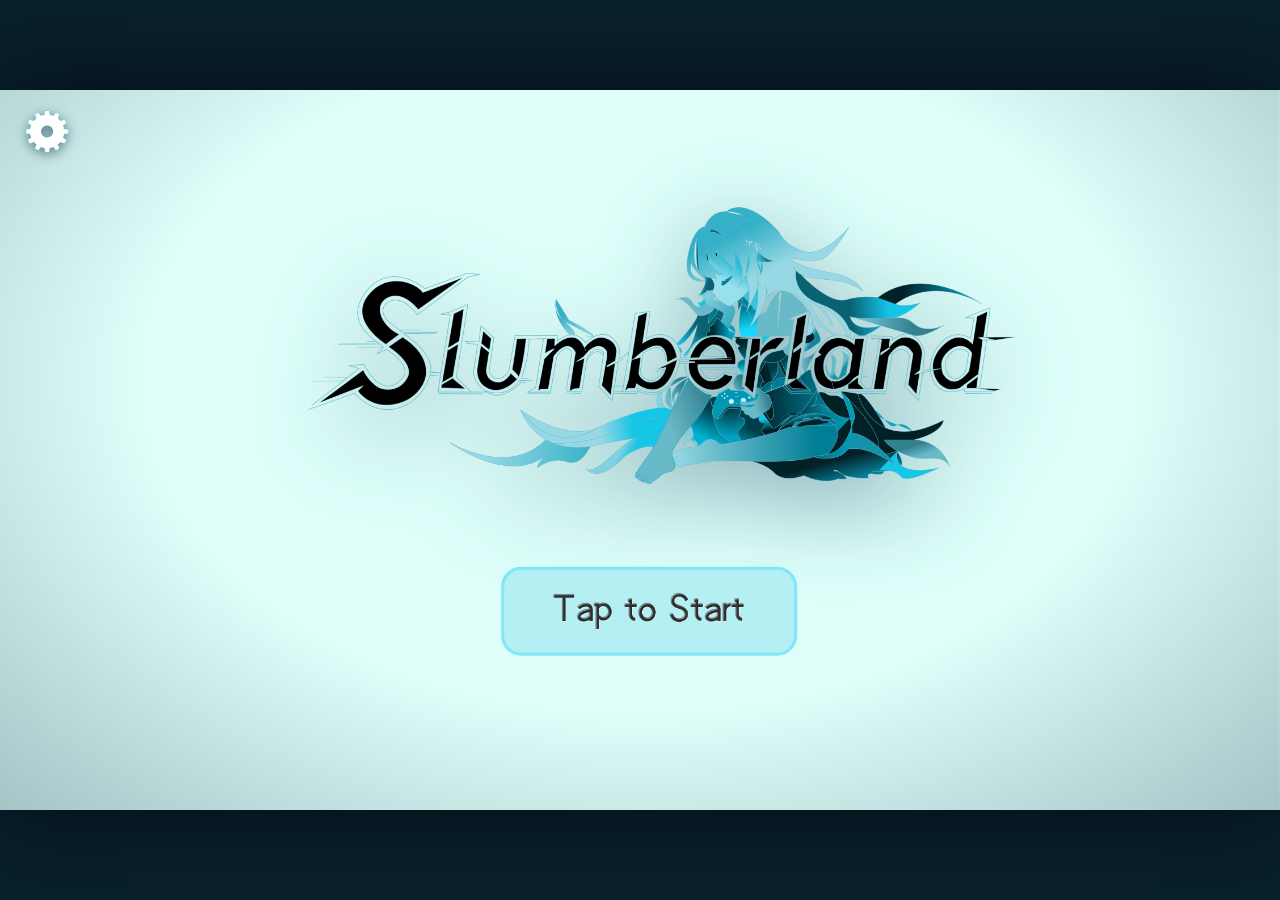
==== index.html @ 4ee82217 "deploy" ====
<!DOCTYPE html>
<html lang="zh-CN">
<head>
  <meta charset="UTF-8" />
  <meta name="viewport" content="width=device-width, initial-scale=1.0" />
  <title>PttLB</title>
  <link rel="stylesheet" href="css/style.css" />
</head>
<body>
  <div class="stage">
    <div class="canvas first-page">

      <!-- ======== background art ======== -->
      <img class="bg" src="assets/img/first_page__Image2.png" alt="" />
      <div class="tint"></div>

      <!-- ======== center logo (bleeds off the top, like the design) ======== -->
      <img class="anchor first-logo fade-in" src="assets/img/first_page__Image3.png" alt="PttLB logo" />

      <!-- ======== "Tap to start" button -> choose page ========
           Looks exactly like the original box + "tap to start" text in
           first_page.svg, but is now a real clickable button. -->
      <button class="anchor title-box fade-in" aria-label="Tap to start"
        onclick="go('choose.html')">
        <img class="title-text" src="assets/img/first_page__Image4.png" alt="Tap to start" />
      </button>

      <!-- ======== settings gear (top-left) + panel ======== -->
      <button class="gear" aria-label="Settings">
        <img src="assets/img/齿轮.png" alt="Settings" />
      </button>

      <div class="settings-panel">
        <div class="panel-inner">
          <span class="panel-label" data-i18n="lang_label">Language</span>
          <div class="seg">
            <button type="button" data-lang-btn="zh" class="active">中文</button>
            <button type="button" data-lang-btn="en">English</button>
          </div>
          <span class="panel-label" data-i18n="music_label">Music</span>
          <button type="button" class="switch" data-music-switch><span class="knob"></span></button>
          <span class="music-state" data-music-state>ON</span>
          <span class="panel-label vol-label" data-i18n="volume_label">Volume</span>
          <input type="range" class="vol-slider" data-volume-slider min="0" max="100" value="100" />
        </div>
      </div>

    </div>
  </div>

  <script src="js/main.js"></script>
</body>
</html>
---- css/style.css ----
/* =========================================================
   PttLB Website - Shared Theme
   Theme colors derived from the design SVGs:
     --cyan-light  #DBFFFA   (light background tint)
     --cyan        #B4EFF4   (title box / accent)
     --cyan-border #80E6F9   (light teal border)
     --teal        #69BAC9   (mid teal border / accents)
     --dark        #2E4F62   (dark blue boxes)
   ========================================================= */

:root {
  --cyan-light: #DBFFFA;
  --cyan: #B4EFF4;
  --cyan-border: #80E6F9;
  --teal: #69BAC9;
  --teal-strong: #35a6bd;
  --dark: #2E4F62;
  --dark-deep: #1c3545;
  --white: #ffffff;
  --shadow: 0 10px 30px rgba(20, 60, 80, 0.35);
  --shadow-soft: 0 6px 18px rgba(20, 60, 80, 0.22);
  --font-deco: "ZCOOL KuaiLe", "站酷文艺体", "STKaiti", "KaiTi",
    "PingFang SC", "Microsoft YaHei", "Noto Sans SC", sans-serif;
  --font-body: "PingFang SC", "Microsoft YaHei", "Noto Sans SC",
    "Segoe UI", sans-serif;
}

* {
  margin: 0;
  padding: 0;
  box-sizing: border-box;
}

html,
body {
  width: 100%;
  height: 100%;
  overflow: hidden;
  font-family: var(--font-body);
  background: #081f2c;
  color: var(--white);
}

a {
  color: inherit;
  text-decoration: none;
}

button {
  font-family: inherit;
  cursor: pointer;
  border: none;
  background: none;
  color: inherit;
}

img {
  -webkit-user-drag: none;
  user-select: none;
}

/* ============ Stage / Canvas (16:9 design canvas) ============ */
.stage {
  position: fixed;
  inset: 0;
  display: flex;
  align-items: center;
  justify-content: center;
  background: #081f2c;
}

.canvas {
  position: relative;
  overflow: hidden;
  width: min(100vw, calc(100vh * 16 / 9));
  height: min(100vh, calc(100vw * 9 / 16));
  box-shadow: 0 0 80px rgba(0, 0, 0, 0.6);
}

.canvas > .bg {
  position: absolute;
  inset: 0;
  width: 100%;
  height: 100%;
  object-fit: fill;
  pointer-events: none;
  user-select: none;
}

/* soft dark overlay to help interactive UI stand out on bright art */
.canvas > .tint {
  position: absolute;
  inset: 0;
  background: radial-gradient(
    ellipse at 50% 40%,
    rgba(20, 60, 85, 0) 55%,
    rgba(15, 45, 65, 0.28) 100%
  );
  pointer-events: none;
}

/* position helper: use as translate(-50%,-50%) anchored elements */
.anchor {
  position: absolute;
  transform: translate(-50%, -50%);
}

/* ============ Buttons ============ */
.btn {
  position: absolute;
  display: inline-flex;
  align-items: center;
  justify-content: center;
  gap: 12px;
  font-family: var(--font-deco);
  font-weight: 700;
  letter-spacing: 2px;
  border-radius: 26px;
  background: linear-gradient(180deg, #c9f6fb 0%, var(--cyan) 55%, #8fe6f5 100%);
  color: var(--dark);
  border: 3px solid var(--cyan-border);
  box-shadow: var(--shadow-soft), inset 0 1px 0 rgba(255, 255, 255, 0.8);
  transition: transform 0.25s ease, box-shadow 0.25s ease, filter 0.25s ease;
  cursor: pointer;
  user-select: none;
}

.btn:hover {
  transform: translateY(-4px) scale(1.04);
  box-shadow: 0 16px 34px rgba(18, 90, 115, 0.45);
  filter: brightness(1.05);
}

.btn:active {
  transform: translateY(-1px) scale(0.98);
}

.btn .btn-ico {
  font-size: 1.2em;
  line-height: 1;
}

/* darker variant used on choose/PttLB pages */
.btn-dark {
  background: linear-gradient(180deg, #3a6278 0%, var(--dark) 60%, #21404f 100%);
  color: var(--white);
  border-color: var(--teal);
  box-shadow: var(--shadow-soft), inset 0 1px 0 rgba(255, 255, 255, 0.15);
}

.btn-dark:hover {
  box-shadow: 0 16px 34px rgba(0, 0, 0, 0.4);
}

/* ============ Settings / Gear menu (shared, every page) ============ */
.gear {
  position: absolute;
  top: 1.6%;
  left: 1.6%;
  width: 4.2%;
  height: 7.4%;
  min-width: 34px;
  min-height: 60px;
  z-index: 60;
  display: flex;
  align-items: center;
  justify-content: center;
  cursor: pointer;
  filter: drop-shadow(0 3px 6px rgba(10, 40, 60, 0.55));
  transition: transform 0.4s ease;
}

.gear svg,
.gear img {
  width: 100%;
  height: 100%;
  object-fit: contain;
}

.gear:hover svg,
.gear:hover img,
.gear.spinning svg,
.gear.spinning img {
  animation: gear-spin 3.2s linear infinite;
}

@keyframes gear-spin {
  to {
    transform: rotate(360deg);
  }
}

/* settings panel drops from the very top of the screen */
.settings-panel {
  position: absolute;
  top: 0;
  left: 0;
  width: 100%;
  z-index: 70;
  transform: translateY(-100%);
  opacity: 0;
  transition: transform 0.38s cubic-bezier(0.22, 1, 0.36, 1), opacity 0.3s ease;
  pointer-events: none;
}

.settings-panel.open {
  transform: translateY(0);
  opacity: 1;
  pointer-events: auto;
}

.settings-panel .panel-inner {
  display: flex;
  align-items: center;
  justify-content: center;
  gap: 28px;
  flex-wrap: wrap;
  padding: 16px 26px 18px;
  background: linear-gradient(180deg, rgba(30, 74, 96, 0.97), rgba(22, 58, 78, 0.96));
  border-bottom: 3px solid var(--teal);
  box-shadow: 0 14px 30px rgba(5, 25, 40, 0.5);
  font-family: var(--font-deco);
}

.panel-inner .panel-label {
  font-size: clamp(12px, 1.6vw, 22px);
  color: var(--cyan-light);
  letter-spacing: 2px;
  margin-right: 4px;
}

/* segmented control */
.seg {
  display: inline-flex;
  border-radius: 22px;
  overflow: hidden;
  border: 2px solid var(--teal);
  background: rgba(255, 255, 255, 0.08);
}

.seg button {
  padding: 8px 18px;
  font-family: var(--font-deco);
  font-size: clamp(12px, 1.4vw, 20px);
  color: var(--cyan-light);
  transition: background 0.25s ease, color 0.25s ease;
  white-space: nowrap;
}

.seg button + button {
  border-left: 2px solid rgba(255, 255, 255, 0.15);
}

.seg button.active {
  background: var(--cyan);
  color: var(--dark);
  font-weight: 700;
}

/* music switch */
.switch {
  position: relative;
  width: 64px;
  height: 30px;
  border-radius: 18px;
  border: 2px solid var(--teal);
  background: rgba(255, 255, 255, 0.1);
  transition: background 0.3s ease, border-color 0.3s ease;
}

.switch .knob {
  position: absolute;
  top: 2px;
  left: 2px;
  width: 22px;
  height: 22px;
  border-radius: 50%;
  background: var(--cyan);
  transition: transform 0.3s cubic-bezier(0.34, 1.56, 0.64, 1), background 0.3s;
  box-shadow: 0 2px 6px rgba(0, 0, 0, 0.35);
}

.switch.on {
  background: rgba(64, 180, 200, 0.35);
  border-color: var(--cyan-border);
}

.switch.on .knob {
  transform: translateX(34px);
  background: #ffffff;
}

.music-state {
  font-size: clamp(11px, 1.2vw, 17px);
  color: var(--cyan-light);
  min-width: 66px;
}

/* volume slider (next to the music switch) */
.vol-label {
  margin-left: 4px;
}

.vol-slider {
  -webkit-appearance: none;
  appearance: none;
  width: 160px;
  max-width: 30vw;
  height: 8px;
  border-radius: 6px;
  background: linear-gradient(90deg, var(--teal), var(--cyan-border));
  box-shadow: inset 0 1px 3px rgba(5, 25, 40, 0.5);
  cursor: pointer;
  outline: none;
}

.vol-slider::-webkit-slider-thumb {
  -webkit-appearance: none;
  appearance: none;
  width: 20px;
  height: 20px;
  border-radius: 50%;
  background: var(--white);
  border: 3px solid var(--teal);
  box-shadow: 0 2px 6px rgba(5, 25, 40, 0.45);
  transition: transform 0.15s ease;
}

.vol-slider::-webkit-slider-thumb:hover {
  transform: scale(1.15);
}

.vol-slider::-moz-range-thumb {
  width: 20px;
  height: 20px;
  border-radius: 50%;
  background: var(--white);
  border: 3px solid var(--teal);
  box-shadow: 0 2px 6px rgba(5, 25, 40, 0.45);
}

.vol-slider::-moz-range-track {
  height: 8px;
  border-radius: 6px;
  background: linear-gradient(90deg, var(--teal), var(--cyan-border));
}

/* ============ Fade-in helper ============ */
.fade-in {
  opacity: 0;
  animation: fadeIn 0.9s ease forwards;
}

@keyframes fadeIn {
  to {
    opacity: 1;
  }
}

/* float animation for decorations */
@keyframes floaty {
  0%,
  100% {
    transform: translateY(0);
  }
  50% {
    transform: translateY(-10px);
  }
}

/* ============ Responsive canvas fallback ============ */
@media (max-aspect-ratio: 16/9) {
  .canvas {
    width: min(100vw, calc(100vh * 16 / 9));
    height: min(100vh, calc(100vw * 9 / 16));
  }
}

/* =====================================================================
   FIRST PAGE
   ===================================================================== */
.first-logo {
  left: 51.5%;
  top: 34.7%;
  width: 66.5%;
  height: auto;
  opacity: 0.69;
  pointer-events: none;
  filter: drop-shadow(0 24px 46px rgba(15, 60, 90, 0.4));
}

/* "Tap to start" button (bottom centre) — looks EXACTLY like the original
   box + text in first_page.svg, now a real clickable button. */
.title-box {
  left: 50.7%;
  top: 72.4%;
  width: 23.1%;
  height: 12.3%;
  display: flex;
  align-items: center;
  justify-content: center;
  padding: 0;
  background: rgb(180, 239, 244); /* original box fill #B4EFF4 */
  border: 3px solid rgb(128, 230, 249); /* original stroke #80E6F9 */
  border-radius: 20px;
  cursor: pointer;
  transition: transform 0.25s ease, box-shadow 0.25s ease, filter 0.25s ease;
}

.title-box:hover {
  filter: brightness(1.06);
  box-shadow: 0 12px 30px rgba(18, 100, 130, 0.5), 0 0 0 3px rgba(180, 239, 244, 0.35);
}

.title-box:active {
  filter: brightness(0.96);
}

.title-box .title-text {
  width: 66%;
  height: auto;
  pointer-events: none;
  user-select: none;
}

/* =====================================================================
   CHOOSE PAGE  (three independent hover boxes)
   ===================================================================== */
.choose-title {
  left: 51.4%;
  top: 30.8%;
  width: 32.3%;
  height: auto;
  pointer-events: none;
  filter: drop-shadow(0 12px 22px rgba(15, 60, 90, 0.5));
}

.choose-hint {
  left: 50%;
  top: 94.5%;
  font-family: var(--font-deco);
  font-size: clamp(11px, 1.5vw, 24px);
  letter-spacing: 4px;
  color: var(--cyan-light);
  pointer-events: none;
  text-shadow: 0 2px 10px rgba(10, 45, 70, 0.8);
  white-space: nowrap;
}

/* --- hover boxes --- */
.choose-box {
  left: var(--bx, 50%);
  top: 54.2%;
  width: 13.1%;
  height: 26.7%;
  border-radius: 24px;
  border: 4px solid var(--teal);
  background: var(--dark);
  box-shadow: var(--shadow);
  overflow: hidden;
  cursor: pointer;
  z-index: 2;
  transition: top 0.5s cubic-bezier(0.3, 1.1, 0.4, 1),
    width 0.5s cubic-bezier(0.3, 1.1, 0.4, 1),
    height 0.5s cubic-bezier(0.3, 1.1, 0.4, 1),
    box-shadow 0.5s ease, border-color 0.5s ease;
}

.choose-box img.art {
  position: absolute;
  inset: 0;
  width: 100%;
  height: 100%;
  object-fit: cover;
  object-position: center top;
  transition: transform 0.6s ease;
}

.choose-box:hover,
.choose-box.expanded {
  top: 63%;
  width: 17.5%;
  height: 44.2%;
  border-color: var(--cyan-border);
  box-shadow: 0 26px 55px rgba(8, 45, 68, 0.65);
  z-index: 5;
}

.choose-box:hover img.art,
.choose-box.expanded img.art {
  transform: scale(1.08);
}

.box-shade {
  position: absolute;
  inset: 0;
  background: linear-gradient(
    180deg,
    rgba(15, 45, 65, 0) 30%,
    rgba(15, 42, 60, 0.55) 70%,
    rgba(16, 46, 65, 0.85) 100%
  );
  opacity: 0.55;
  transition: opacity 0.5s ease;
}

.choose-box:hover .box-shade,
.choose-box.expanded .box-shade {
  opacity: 1;
}

.box-text {
  position: absolute;
  left: 0;
  right: 0;
  bottom: 0;
  padding: 6% 7% 5%;
  text-align: center;
  opacity: 0;
  transform: translateY(18px);
  transition: opacity 0.5s ease 0.08s, transform 0.5s ease 0.08s;
}

.choose-box:hover .box-text,
.choose-box.expanded .box-text {
  opacity: 1;
  transform: translateY(0);
}

.box-text h3 {
  font-family: var(--font-deco);
  font-size: clamp(12px, 1.7vw, 30px);
  letter-spacing: 2px;
  color: var(--white);
  text-shadow: 0 2px 8px rgba(0, 0, 0, 0.6);
}

.box-text p {
  margin-top: 2.5%;
  font-size: clamp(8px, 0.95vw, 15px);
  line-height: 1.5;
  color: var(--cyan-light);
  text-shadow: 0 1px 6px rgba(0, 0, 0, 0.6);
}

.box-text .box-cta {
  display: inline-block;
  margin-top: 3%;
  padding: 1.6% 9%;
  border-radius: 20px;
  background: linear-gradient(180deg, #d7fbff, var(--cyan) 60%, #8fe6f5);
  color: var(--dark);
  border: 2px solid var(--cyan-border);
  font-family: var(--font-deco);
  font-size: clamp(9px, 1vw, 17px);
  font-weight: 700;
  box-shadow: 0 4px 12px rgba(0, 0, 0, 0.35);
}

/* =====================================================================
   PTTLB PAGE (four navigation buttons)
   ===================================================================== */
.pttlb-title {
  left: 21.6%;
  top: 20.4%;
  width: 35.3%;
  height: auto;
  pointer-events: none;
  filter: drop-shadow(0 10px 20px rgba(10, 40, 65, 0.55));
}

/* game logo placed centred inside the upper-left title box (over the banner) */
.pttlb-logo {
  left: 21.7%;
  top: 19.7%;
  width: 32.7%;
  height: auto;
  pointer-events: none;
  filter: drop-shadow(0 6px 16px rgba(10, 40, 65, 0.6));
}

.pttlb-sub {
  left: 22.4%;
  top: 38.9%;
  width: 25%;
  height: auto;
  pointer-events: none;
  filter: drop-shadow(0 6px 14px rgba(10, 40, 65, 0.5));
}

.pttlb-btn {
  left: 20.7%;
  width: 20.6%;
  height: 5.5%;
  border-radius: 30px;
  background: rgba(168, 202, 208, 0.32);
  border: 3px solid rgba(255, 255, 255, 0.55);
  color: var(--white);
  font-family: var(--font-deco);
  font-size: clamp(12px, 1.9vw, 32px);
  letter-spacing: 2px;
  text-shadow: 0 2px 6px rgba(10, 40, 60, 0.7);
  backdrop-filter: blur(2px);
  transition: background 0.3s ease, transform 0.3s ease, box-shadow 0.3s ease,
    border-color 0.3s ease;
}

.pttlb-btn:hover {
  background: rgba(46, 79, 98, 0.78);
  border-color: var(--cyan-border);
  transform: translate(-50%, -50%) scale(1.06);
  box-shadow: 0 16px 34px rgba(8, 40, 60, 0.55);
  text-shadow: 0 0 14px rgba(180, 239, 244, 0.8);
}

.back-btn {
  left: 4.2%;
  top: 93%;
  padding: 1.1% 2.6%;
  border-radius: 22px;
  background: rgba(30, 74, 96, 0.75);
  border: 2px solid var(--teal);
  color: var(--cyan-light);
  font-family: var(--font-deco);
  font-size: clamp(11px, 1.2vw, 20px);
  letter-spacing: 1px;
  white-space: nowrap;
  box-shadow: var(--shadow-soft);
  transition: background 0.3s ease, transform 0.3s ease;
}

.back-btn:hover {
  background: rgba(46, 79, 98, 0.95);
  transform: translate(-50%, -50%) scale(1.06);
}

/* =====================================================================
   SUB PAGES (play / showcase / download / about)
   ===================================================================== */
.tint-strong {
  background: linear-gradient(
      180deg,
      rgba(14, 42, 60, 0.55) 0%,
      rgba(12, 38, 56, 0.42) 45%,
      rgba(10, 34, 50, 0.62) 100%
    ),
    radial-gradient(ellipse at 50% 35%, rgba(60, 160, 190, 0.18) 0%, transparent 60%);
}

.sub-head {
  position: absolute;
  left: 50%;
  top: 10.5%;
  transform: translateX(-50%);
  width: 82%;
  text-align: center;
}

.sub-head h1 {
  font-family: var(--font-deco);
  font-size: clamp(24px, 5vw, 74px);
  letter-spacing: 6px;
  color: var(--white);
  text-shadow: 0 4px 18px rgba(10, 45, 70, 0.85), 0 0 30px rgba(180, 239, 244, 0.35);
}

.sub-head .lead {
  margin-top: 1%;
  font-family: var(--font-deco);
  font-size: clamp(12px, 1.7vw, 26px);
  letter-spacing: 3px;
  color: var(--cyan-light);
  text-shadow: 0 2px 8px rgba(10, 45, 70, 0.8);
}

/* card row */
.cards {
  position: absolute;
  left: 50%;
  top: 56%;
  transform: translate(-50%, -50%);
  display: flex;
  gap: 2.4%;
  width: 84%;
  height: 46%;
  align-items: stretch;
  justify-content: center;
}

.card {
  flex: 0 1 27%;
  height: 100%;
  display: flex;
  flex-direction: column;
  align-items: center;
  justify-content: center;
  gap: 4%;
  padding: 2.6% 2.8%;
  text-align: center;
  background: linear-gradient(180deg, rgba(34, 78, 100, 0.9), rgba(22, 58, 80, 0.92));
  border: 2px solid var(--teal);
  border-radius: 20px;
  box-shadow: var(--shadow);
  transition: transform 0.3s ease, box-shadow 0.3s ease, border-color 0.3s ease;
}

.card:hover {
  transform: translateY(-8px);
  border-color: var(--cyan-border);
  box-shadow: 0 22px 44px rgba(6, 32, 50, 0.6);
}

.card-ico {
  font-size: clamp(26px, 3.6vw, 54px);
  filter: drop-shadow(0 4px 10px rgba(0, 0, 0, 0.4));
  line-height: 1;
}

.card h3 {
  font-family: var(--font-deco);
  font-size: clamp(15px, 2vw, 30px);
  letter-spacing: 2px;
  color: var(--cyan-light);
  text-shadow: 0 2px 8px rgba(0, 0, 0, 0.5);
}

.card p {
  font-size: clamp(9px, 1.05vw, 16px);
  line-height: 1.55;
  color: rgba(255, 255, 255, 0.88);
}

.card-btn {
  padding: 2.2% 14%;
  border-radius: 22px;
  background: linear-gradient(180deg, #d7fbff, var(--cyan) 60%, #8fe6f5);
  border: 2px solid var(--cyan-border);
  color: var(--dark);
  font-family: var(--font-deco);
  font-size: clamp(10px, 1.1vw, 18px);
  font-weight: 700;
  letter-spacing: 1px;
  box-shadow: 0 6px 14px rgba(0, 0, 0, 0.35);
  transition: transform 0.25s ease, filter 0.25s ease;
}

.card-btn:hover {
  transform: scale(1.07);
  filter: brightness(1.06);
}

/* media cards (showcase) */
.card-media .media {
  width: 92%;
  flex: 1 1 auto;
  min-height: 0;
  border-radius: 14px;
  border: 2px solid rgba(255, 255, 255, 0.3);
  background-size: cover;
  background-position: center;
  box-shadow: inset 0 0 0 1px rgba(0, 0, 0, 0.2);
}

.card-media h3 {
  flex: 0 0 auto;
}

.card-media p {
  flex: 0 0 auto;
}

.card-media .card-btn {
  flex: 0 0 auto;
}

/* download note */
.dl-note {
  left: 50%;
  top: 92.5%;
  font-family: var(--font-deco);
  font-size: clamp(10px, 1.1vw, 18px);
  letter-spacing: 1px;
  color: var(--cyan-light);
  text-shadow: 0 2px 8px rgba(10, 45, 70, 0.85);
  white-space: nowrap;
}

/* about page */
.about-intro {
  position: absolute;
  left: 50%;
  top: 31%;
  transform: translate(-50%, -50%);
  width: 74%;
  text-align: center;
  display: flex;
  flex-direction: column;
  gap: 2.4%;
}

.about-intro p {
  font-size: clamp(10px, 1.25vw, 20px);
  line-height: 1.7;
  color: rgba(255, 255, 255, 0.94);
  text-shadow: 0 1px 6px rgba(0, 0, 0, 0.6);
}

.team {
  position: absolute;
  left: 50%;
  top: 56%;
  transform: translate(-50%, -50%);
  width: 84%;
  text-align: center;
}

.team-label {
  font-family: var(--font-deco);
  font-size: clamp(15px, 2.1vw, 32px);
  letter-spacing: 4px;
  color: var(--cyan-light);
  text-shadow: 0 2px 10px rgba(10, 45, 70, 0.85);
  margin-bottom: 3%;
}

.team-grid {
  display: flex;
  gap: 2.4%;
  justify-content: center;
}

.team-chip {
  flex: 1 1 0;
  display: flex;
  flex-direction: column;
  align-items: center;
  gap: 8%;
  padding: 3% 2%;
  background: linear-gradient(180deg, rgba(34, 78, 100, 0.88), rgba(22, 58, 80, 0.9));
  border: 2px solid var(--teal);
  border-radius: 18px;
  box-shadow: var(--shadow-soft);
  transition: transform 0.3s ease, border-color 0.3s ease;
}

.team-chip:hover {
  transform: translateY(-6px);
  border-color: var(--cyan-border);
}

.team-ico {
  font-size: clamp(22px, 2.6vw, 40px);
  filter: drop-shadow(0 3px 8px rgba(0, 0, 0, 0.4));
}

.team-chip span {
  font-family: var(--font-deco);
  font-size: clamp(11px, 1.2vw, 20px);
  color: var(--cyan-light);
}

.thanks {
  left: 50%;
  top: 83%;
  font-family: var(--font-deco);
  font-size: clamp(13px, 1.6vw, 28px);
  letter-spacing: 3px;
  color: var(--cyan-light);
  text-shadow: 0 0 18px rgba(180, 239, 244, 0.6);
  white-space: nowrap;
}

/* adjust about back button so it does not overlap thanks */
.about-page .back-btn {
  top: 94%;
}

/* =====================================================================
   MOBILE / PHONE ADAPTATIONS
   ===================================================================== */

/* PttLB page: button vertical positions (replaced inline styles) */
.p-btn-1 { top: 51.3%; }
.p-btn-2 { top: 60.2%; }
.p-btn-3 { top: 69.2%; }
.p-btn-4 { top: 78.2%; }

/* touch polish for interactive elements (all screen sizes) */
button,
.choose-box,
input[type="range"],
a {
  touch-action: manipulation;
  -webkit-tap-highlight-color: transparent;
}

html,
body {
  -webkit-text-size-adjust: 100%;
  text-size-adjust: 100%;
  overscroll-behavior: none;
}

/* ---- Portrait phones / tablets: fill the screen, cover the 16:9 art ---- */
@media (max-width: 900px) and (orientation: portrait) {
  .stage {
    background: linear-gradient(180deg, #0d2c3e 0%, #081f2c 100%);
  }

  .canvas {
    width: 100vw;
    height: 100vh;
  }

  .canvas > .bg {
    object-fit: cover;
  }

  /* readable fonts on small screens */
  .box-text h3 { font-size: clamp(15px, 4.6vw, 26px); }
  .box-text p { font-size: clamp(10px, 3.2vw, 15px); }
  .box-text .box-cta { font-size: clamp(11px, 3.4vw, 16px); }
  .sub-head h1 { font-size: clamp(22px, 7vw, 40px); letter-spacing: 3px; }
  .sub-head .lead { font-size: clamp(12px, 3.8vw, 20px); }
  .card h3 { font-size: clamp(14px, 4.2vw, 22px); }
  .card p { font-size: clamp(10px, 3vw, 14px); }
  .card-btn { font-size: clamp(11px, 3.2vw, 16px); }
  .pttlb-btn { font-size: clamp(14px, 4.4vw, 22px); }
  .choose-hint { font-size: clamp(13px, 4vw, 20px); }
  .dl-note { font-size: clamp(11px, 3.4vw, 16px); }
  .about-intro p { font-size: clamp(12px, 3.8vw, 18px); }
  .team-label { font-size: clamp(14px, 4.4vw, 22px); }
  .team-chip span { font-size: clamp(12px, 3.6vw, 18px); }
  .back-btn { font-size: clamp(13px, 3.8vw, 18px); padding: 1.4% 3.4%; }
  .title-box { border-radius: 24px; }

  /* bigger tap targets */
  .gear { min-width: 42px; min-height: 70px; }
  .pttlb-btn { height: 6.4%; }
  .cards { width: 92%; }
  .card { flex-basis: 30%; }

  /* settings panel: compact for narrow screens */
  .settings-panel .panel-inner { gap: 12px; padding: 12px 12px 14px; }
  .seg button { padding: 8px 14px; font-size: clamp(12px, 3.6vw, 18px); }
  .vol-slider { width: 120px; max-width: 26vw; }

  /* PttLB page: centre the title + buttons for a narrow screen */
  .pttlb-title { left: 50%; top: 13%; width: 78%; }
  .pttlb-logo { left: 50%; top: 13%; width: 76%; }
  .pttlb-sub { left: 50%; top: 27%; width: 62%; }
  .pttlb-btn { left: 50%; width: 78%; }
  .p-btn-1 { top: 41%; }
  .p-btn-2 { top: 50%; }
  .p-btn-3 { top: 59%; }
  .p-btn-4 { top: 68%; }

  /* keep the back button fully on-screen on narrow screens */
  .back-btn {
    left: 16px;
    transform: translateY(-50%);
  }

  /* choose page: compact boxes on narrow screens */
  .choose-box { width: 17%; height: 22%; top: 55%; }
  .choose-box:hover,
  .choose-box.expanded { width: 22%; top: 63%; height: 34%; }
  .choose-title { width: 52%; top: 21%; }
  .choose-hint { top: 95%; }
}

/* hide the box description on very small screens (keeps boxes clean) */
@media (max-width: 480px) {
  .box-text p {
    display: none;
  }
}

/* ---- Short landscape phones: keep 16:9, tidy the settings panel ---- */
@media (max-height: 480px) and (orientation: landscape) {
  .settings-panel .panel-inner { gap: 12px; padding: 10px 12px 12px; }
  .vol-slider { width: 110px; }
  .seg button { padding: 6px 12px; }
}
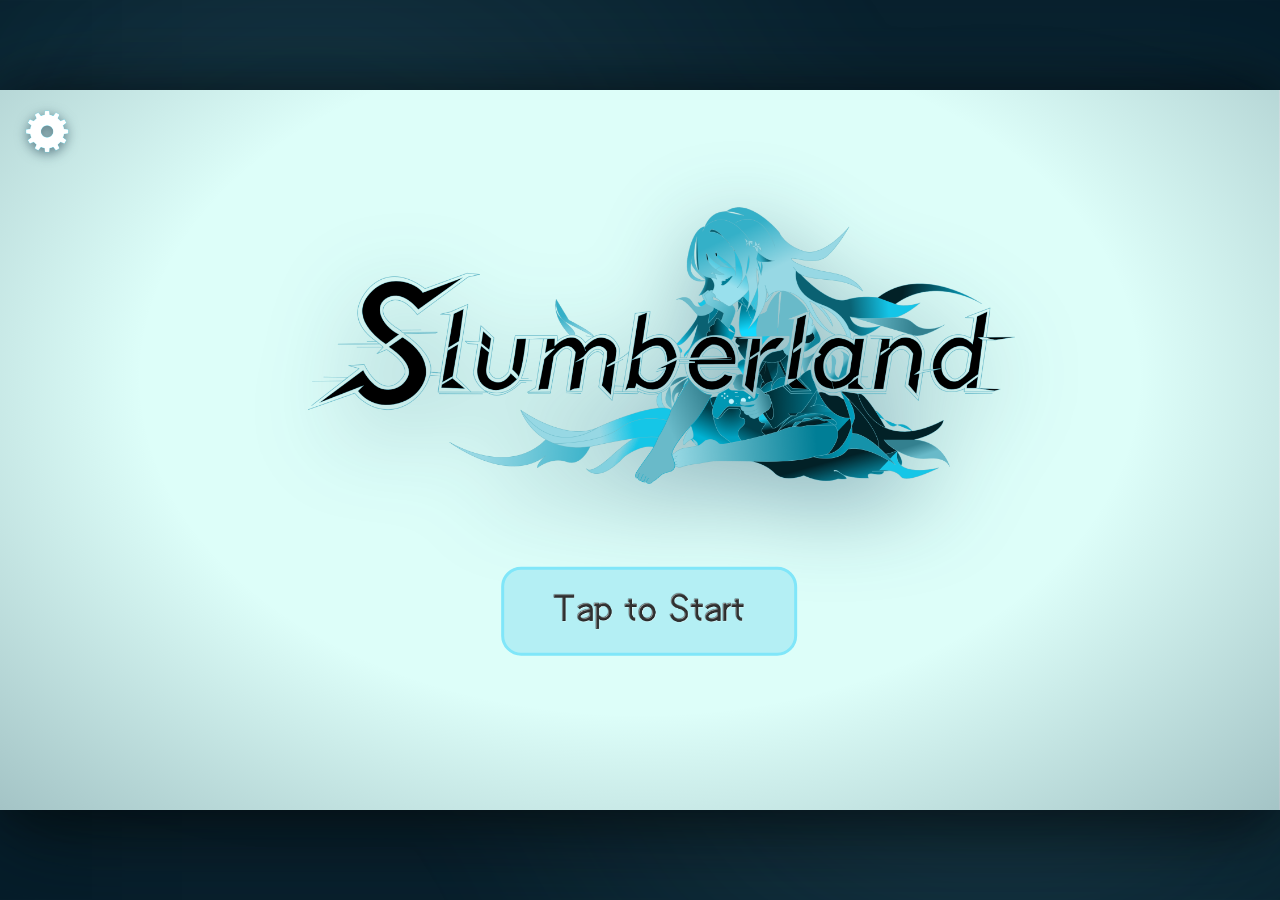
==== commit 3777a144: "premium polish; add gear rename, logo, gitattributes" ====
--- a/index.html
+++ b/index.html
@@ -3,7 +3,7 @@
 <head>
   <meta charset="UTF-8" />
   <meta name="viewport" content="width=device-width, initial-scale=1.0" />
-  <title>PttLB</title>
+  <title>Slumberland</title>
   <link rel="stylesheet" href="css/style.css" />
 </head>
 <body>
@@ -27,11 +27,12 @@
 
       <!-- ======== settings gear (top-left) + panel ======== -->
       <button class="gear" aria-label="Settings">
-        <img src="assets/img/齿轮.png" alt="Settings" />
+        <img src="assets/img/gear.png" alt="Settings" />
       </button>
 
       <div class="settings-panel">
         <div class="panel-inner">
+          <button type="button" class="home-btn" data-home-btn data-i18n="home_label">Home</button>
           <span class="panel-label" data-i18n="lang_label">Language</span>
           <div class="seg">
             <button type="button" data-lang-btn="zh" class="active">中文</button>
--- a/css/style.css
+++ b/css/style.css
@@ -19,6 +19,9 @@
   --white: #ffffff;
   --shadow: 0 10px 30px rgba(20, 60, 80, 0.35);
   --shadow-soft: 0 6px 18px rgba(20, 60, 80, 0.22);
+  --glow-cyan: 0 0 22px rgba(128, 230, 249, 0.5);
+  --ease-out: cubic-bezier(0.22, 1, 0.36, 1);
+  --ease-spring: cubic-bezier(0.34, 1.56, 0.64, 1);
   --font-deco: "ZCOOL KuaiLe", "站酷文艺体", "STKaiti", "KaiTi",
     "PingFang SC", "Microsoft YaHei", "Noto Sans SC", sans-serif;
   --font-body: "PingFang SC", "Microsoft YaHei", "Noto Sans SC",
@@ -69,12 +72,37 @@
   background: #081f2c;
 }
 
+/* slow ambient glow breathing behind the game canvas (premium feel) */
+.stage::before {
+  content: "";
+  position: absolute;
+  inset: -8%;
+  z-index: 0;
+  background: radial-gradient(circle at 28% 30%, rgba(105, 186, 201, 0.14), transparent 46%),
+    radial-gradient(circle at 74% 68%, rgba(128, 230, 249, 0.14), transparent 46%);
+  filter: blur(36px);
+  pointer-events: none;
+  animation: ambience 11s ease-in-out infinite alternate;
+}
+
+@keyframes ambience {
+  from {
+    opacity: 0.5;
+    transform: scale(1);
+  }
+  to {
+    opacity: 1;
+    transform: scale(1.06);
+  }
+}
+
 .canvas {
   position: relative;
   overflow: hidden;
   width: min(100vw, calc(100vh * 16 / 9));
   height: min(100vh, calc(100vw * 9 / 16));
-  box-shadow: 0 0 80px rgba(0, 0, 0, 0.6);
+  box-shadow: 0 0 60px rgba(0, 0, 0, 0.55), 0 0 120px rgba(46, 150, 180, 0.12),
+    0 30px 80px rgba(0, 0, 0, 0.5);
 }
 
 .canvas > .bg {
@@ -345,10 +373,34 @@
   background: linear-gradient(90deg, var(--teal), var(--cyan-border));
 }
 
+/* back-to-home button in the settings panel */
+.home-btn {
+  margin-right: 8px;
+  padding: 8px 20px;
+  border-radius: 22px;
+  border: 2px solid var(--teal);
+  background: rgba(255, 255, 255, 0.08);
+  color: var(--cyan-light);
+  font-family: var(--font-deco);
+  font-size: clamp(12px, 1.4vw, 20px);
+  white-space: nowrap;
+  cursor: pointer;
+  transition: background 0.25s ease, color 0.25s ease;
+}
+
+.home-btn:hover {
+  background: var(--cyan);
+  color: var(--dark);
+}
+
+.home-btn.is-hidden {
+  display: none;
+}
+
 /* ============ Fade-in helper ============ */
 .fade-in {
   opacity: 0;
-  animation: fadeIn 0.9s ease forwards;
+  animation: fadeIn 1.1s var(--ease-out) forwards;
 }
 
 @keyframes fadeIn {
@@ -365,6 +417,41 @@
   }
   50% {
     transform: translateY(-10px);
+  }
+}
+
+/* soft pulsing glow used by the bottom hint texts */
+@keyframes hintPulse {
+  0%,
+  100% {
+    opacity: 0.92;
+    text-shadow: 0 2px 14px rgba(10, 45, 70, 0.9), 0 0 14px rgba(128, 230, 249, 0.35);
+  }
+  50% {
+    opacity: 1;
+    text-shadow: 0 2px 14px rgba(10, 45, 70, 0.9), 0 0 30px rgba(128, 230, 249, 0.95);
+  }
+}
+
+/* gentle bounce for the hint chevron */
+@keyframes hintBob {
+  0%,
+  100% {
+    transform: translateY(0);
+  }
+  50% {
+    transform: translateY(7px);
+  }
+}
+
+/* breathing glow on the "Tap to start" box */
+@keyframes titlePulse {
+  0%,
+  100% {
+    box-shadow: 0 8px 24px rgba(18, 100, 130, 0.35), 0 0 0 0 rgba(180, 239, 244, 0);
+  }
+  50% {
+    box-shadow: 0 12px 34px rgba(18, 100, 130, 0.6), 0 0 28px 2px rgba(180, 239, 244, 0.5);
   }
 }
 
@@ -404,12 +491,14 @@
   border: 3px solid rgb(128, 230, 249); /* original stroke #80E6F9 */
   border-radius: 20px;
   cursor: pointer;
-  transition: transform 0.25s ease, box-shadow 0.25s ease, filter 0.25s ease;
+  transition: transform 0.4s var(--ease-out), filter 0.4s ease;
+  animation: fadeIn 1.1s var(--ease-out) both, titlePulse 3s ease-in-out 1.4s infinite;
 }
 
 .title-box:hover {
-  filter: brightness(1.06);
-  box-shadow: 0 12px 30px rgba(18, 100, 130, 0.5), 0 0 0 3px rgba(180, 239, 244, 0.35);
+  filter: brightness(1.1);
+  outline: 3px solid rgba(180, 239, 244, 0.45);
+  outline-offset: 5px;
 }
 
 .title-box:active {
@@ -439,12 +528,25 @@
   left: 50%;
   top: 94.5%;
   font-family: var(--font-deco);
-  font-size: clamp(11px, 1.5vw, 24px);
-  letter-spacing: 4px;
-  color: var(--cyan-light);
+  font-size: clamp(15px, 2vw, 34px);
+  letter-spacing: 6px;
+  color: #ffffff;
   pointer-events: none;
-  text-shadow: 0 2px 10px rgba(10, 45, 70, 0.8);
+  text-shadow: 0 2px 14px rgba(10, 45, 70, 0.9), 0 0 22px rgba(128, 230, 249, 0.55);
   white-space: nowrap;
+  animation: fadeIn 1.1s var(--ease-out) both, hintPulse 2.6s ease-in-out 1.3s infinite;
+}
+
+.choose-hint::after {
+  content: "▼";
+  display: block;
+  margin-top: 7px;
+  font-size: 0.45em;
+  letter-spacing: 0;
+  line-height: 1;
+  text-align: center;
+  opacity: 0.85;
+  animation: hintBob 1.7s var(--ease-out) infinite;
 }
 
 /* --- hover boxes --- */
@@ -482,7 +584,7 @@
   width: 17.5%;
   height: 44.2%;
   border-color: var(--cyan-border);
-  box-shadow: 0 26px 55px rgba(8, 45, 68, 0.65);
+  box-shadow: 0 26px 55px rgba(8, 45, 68, 0.65), var(--glow-cyan);
   z-index: 5;
 }
 
@@ -601,16 +703,16 @@
   letter-spacing: 2px;
   text-shadow: 0 2px 6px rgba(10, 40, 60, 0.7);
   backdrop-filter: blur(2px);
-  transition: background 0.3s ease, transform 0.3s ease, box-shadow 0.3s ease,
-    border-color 0.3s ease;
+  transition: background 0.35s var(--ease-out), transform 0.35s var(--ease-out),
+    box-shadow 0.35s var(--ease-out), border-color 0.35s ease;
 }
 
 .pttlb-btn:hover {
-  background: rgba(46, 79, 98, 0.78);
+  background: rgba(46, 79, 98, 0.82);
   border-color: var(--cyan-border);
   transform: translate(-50%, -50%) scale(1.06);
-  box-shadow: 0 16px 34px rgba(8, 40, 60, 0.55);
-  text-shadow: 0 0 14px rgba(180, 239, 244, 0.8);
+  box-shadow: 0 16px 34px rgba(8, 40, 60, 0.55), var(--glow-cyan);
+  text-shadow: 0 0 16px rgba(180, 239, 244, 0.9);
 }
 
 .back-btn {
@@ -626,12 +728,14 @@
   letter-spacing: 1px;
   white-space: nowrap;
   box-shadow: var(--shadow-soft);
-  transition: background 0.3s ease, transform 0.3s ease;
+  transition: background 0.35s var(--ease-out), transform 0.35s var(--ease-out),
+    box-shadow 0.35s ease;
 }
 
 .back-btn:hover {
   background: rgba(46, 79, 98, 0.95);
   transform: translate(-50%, -50%) scale(1.06);
+  box-shadow: 0 10px 24px rgba(8, 40, 60, 0.5), var(--glow-cyan);
 }
 
 /* =====================================================================
@@ -701,13 +805,13 @@
   border: 2px solid var(--teal);
   border-radius: 20px;
   box-shadow: var(--shadow);
-  transition: transform 0.3s ease, box-shadow 0.3s ease, border-color 0.3s ease;
+  transition: transform 0.5s var(--ease-out), box-shadow 0.5s var(--ease-out), border-color 0.5s ease;
 }
 
 .card:hover {
-  transform: translateY(-8px);
+  transform: translateY(-10px);
   border-color: var(--cyan-border);
-  box-shadow: 0 22px 44px rgba(6, 32, 50, 0.6);
+  box-shadow: 0 26px 50px rgba(6, 32, 50, 0.6), var(--glow-cyan);
 }
 
 .card-ico {
@@ -741,12 +845,13 @@
   font-weight: 700;
   letter-spacing: 1px;
   box-shadow: 0 6px 14px rgba(0, 0, 0, 0.35);
-  transition: transform 0.25s ease, filter 0.25s ease;
+  transition: transform 0.35s var(--ease-spring), filter 0.35s ease, box-shadow 0.35s ease;
 }
 
 .card-btn:hover {
   transform: scale(1.07);
-  filter: brightness(1.06);
+  filter: brightness(1.08);
+  box-shadow: 0 8px 20px rgba(0, 0, 0, 0.4), var(--glow-cyan);
 }
 
 /* media cards (showcase) */
@@ -778,11 +883,12 @@
   left: 50%;
   top: 92.5%;
   font-family: var(--font-deco);
-  font-size: clamp(10px, 1.1vw, 18px);
-  letter-spacing: 1px;
-  color: var(--cyan-light);
-  text-shadow: 0 2px 8px rgba(10, 45, 70, 0.85);
+  font-size: clamp(13px, 1.5vw, 24px);
+  letter-spacing: 2px;
+  color: #ffffff;
+  text-shadow: 0 2px 12px rgba(10, 45, 70, 0.9), 0 0 18px rgba(128, 230, 249, 0.5);
   white-space: nowrap;
+  animation: fadeIn 1.1s var(--ease-out) both, hintPulse 2.6s ease-in-out 1.3s infinite;
 }
 
 /* about page */
@@ -840,12 +946,13 @@
   border: 2px solid var(--teal);
   border-radius: 18px;
   box-shadow: var(--shadow-soft);
-  transition: transform 0.3s ease, border-color 0.3s ease;
+  transition: transform 0.4s var(--ease-out), border-color 0.4s ease, box-shadow 0.4s ease;
 }
 
 .team-chip:hover {
   transform: translateY(-6px);
   border-color: var(--cyan-border);
+  box-shadow: 0 12px 26px rgba(6, 32, 50, 0.5), var(--glow-cyan);
 }
 
 .team-ico {
@@ -926,8 +1033,8 @@
   .card p { font-size: clamp(10px, 3vw, 14px); }
   .card-btn { font-size: clamp(11px, 3.2vw, 16px); }
   .pttlb-btn { font-size: clamp(14px, 4.4vw, 22px); }
-  .choose-hint { font-size: clamp(13px, 4vw, 20px); }
-  .dl-note { font-size: clamp(11px, 3.4vw, 16px); }
+  .choose-hint { font-size: clamp(15px, 4.6vw, 24px); letter-spacing: 4px; }
+  .dl-note { font-size: clamp(12px, 3.8vw, 18px); }
   .about-intro p { font-size: clamp(12px, 3.8vw, 18px); }
   .team-label { font-size: clamp(14px, 4.4vw, 22px); }
   .team-chip span { font-size: clamp(12px, 3.6vw, 18px); }
